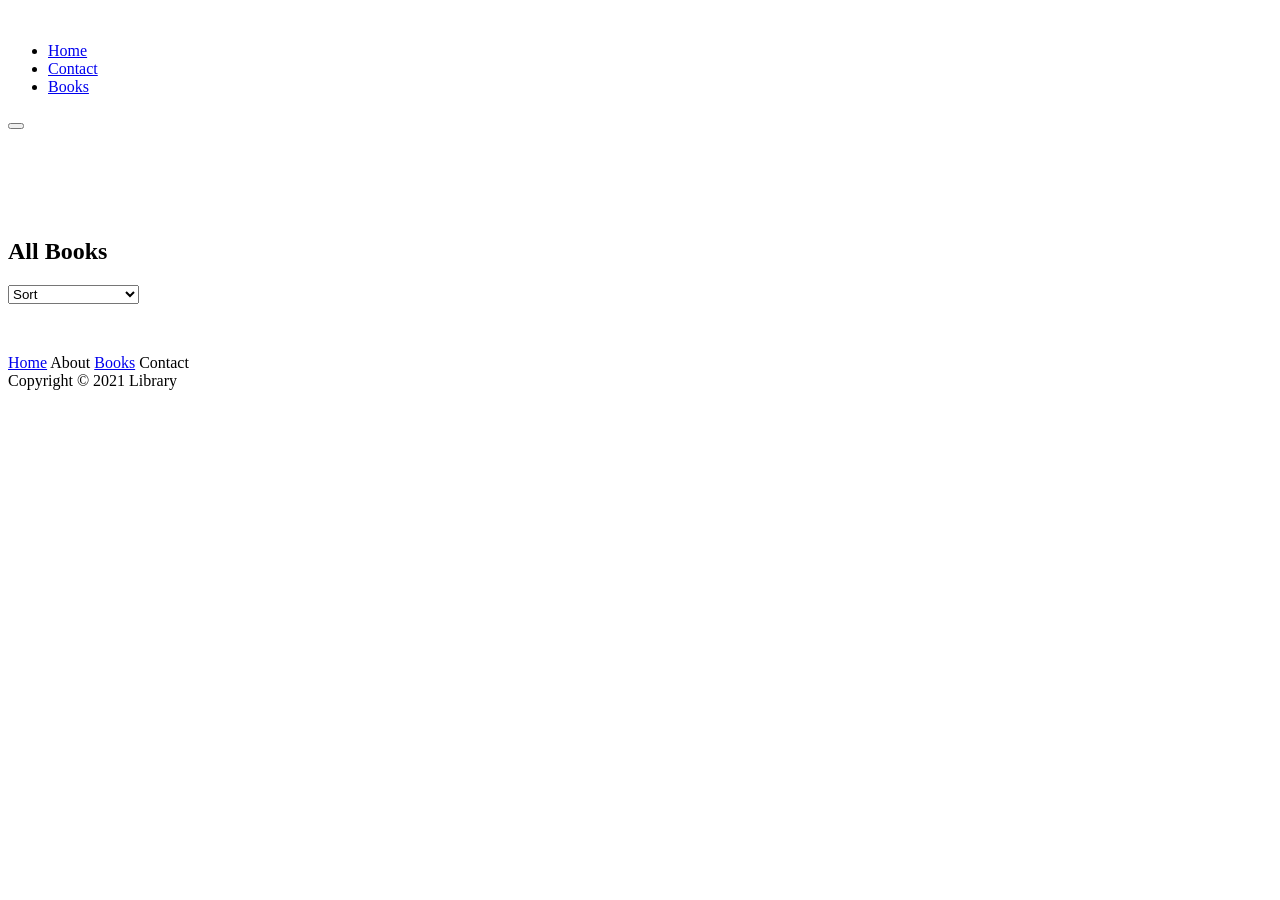
==== books.html @ 73bc78de "created base file" ====
<!DOCTYPE html>
<html lang="en">

<head>
  <meta charset="UTF-8">
  <meta http-equiv="X-UA-Compatible" content="IE=edge">
  <meta name="viewport" content="width=device-width, initial-scale=1.0">
  <title>Library</title>
  <link rel="stylesheet" href="styles.css">
  <script src="https://kit.fontawesome.com/c8e4d183c2.js" crossorigin="anonymous"></script>
  <script src="index.js"></script>
  <script src="books.js"></script>
</head>

<body id="books__body">
  <section>
    <nav>
      <div class="nav__container">
        <img class="logo" src="assets/Library.svg" alt="">
        <ul class="nav__links">
          <li><a href="#" class="nav__link">Home</a></li>
          <li><a href="#" class="nav__link">Contact</a></li>
          <li><a href="#" class="nav__link nav__link--primary">Books</a></li>
        </ul>
        <button class="btn__menu" onclick="openMenu()">
          <i class="fas fa-bars"></i>
        </button>
        <div class="menu__backdrop" style="visibility: hidden;">
          <button class="btn__menu btn__menu--close" onclick="closeMenu()">
            <i class="fas fa-times"></i>
          </button>
          <ul class="menu__links">
            <li class="menu__list">
              <a href="#" class="menu__link" onclick="closeMenu()">Home</a>
            </li>
            <li class="menu__list">
              <a href="#features" class="menu__link" onclick="closeMenu()">Books</a>
            </li>
            <li class="menu__list">
              <a class="menu__link no-cursor" onclick="closeMenu()">Contacts</a>
            </li>
          </ul>
        </div>
      </div>
    </nav>
  </section>

  <main id="books__main">
    <section>
      <div class="container">
        <div class="row">
          <div class="books__header">
            <h2 class="section__title books__header--title">
              All <span class="purple">Books</span>
            </h2>
            <select id="filter" onchange="filterBooks(event)">
              <option value="" disabled selected>Sort</option>
              <option value="LOW_TO_HIGH">Price, Low to High</option>
              <option value="HIGH_TO_LOW">Price, High to Low</option>
              <option value="RATING">Rating</option>
            </select>
          </div>
          <div class="books">
            <i class="fas fa-spinner books__loading--spinner"></i>
          </div>
        </div>
      </div>
    </section>
  </main>

  <footer>
    <div class="container">
      <div class="row row__column">
        <a href="#">
          <figure class="footer__logo">
            <img src="assets/Library.svg" class="footer__logo--img" alt="">
          </figure>
        </a>
        <div class="footer__list">
          <a href="#" class="footer__link">Home</a>
          <a class="footer__link no-cursor">About</a>
          <a href="#features" class="footer__link">Books</a>
          <a class="footer__link no-cursor">Contact</a>
        </div>
        <div class="footer__copyright">Copyright &copy; 2021 Library</div>
      </div>
    </div>
  </footer>
</body>

</html>
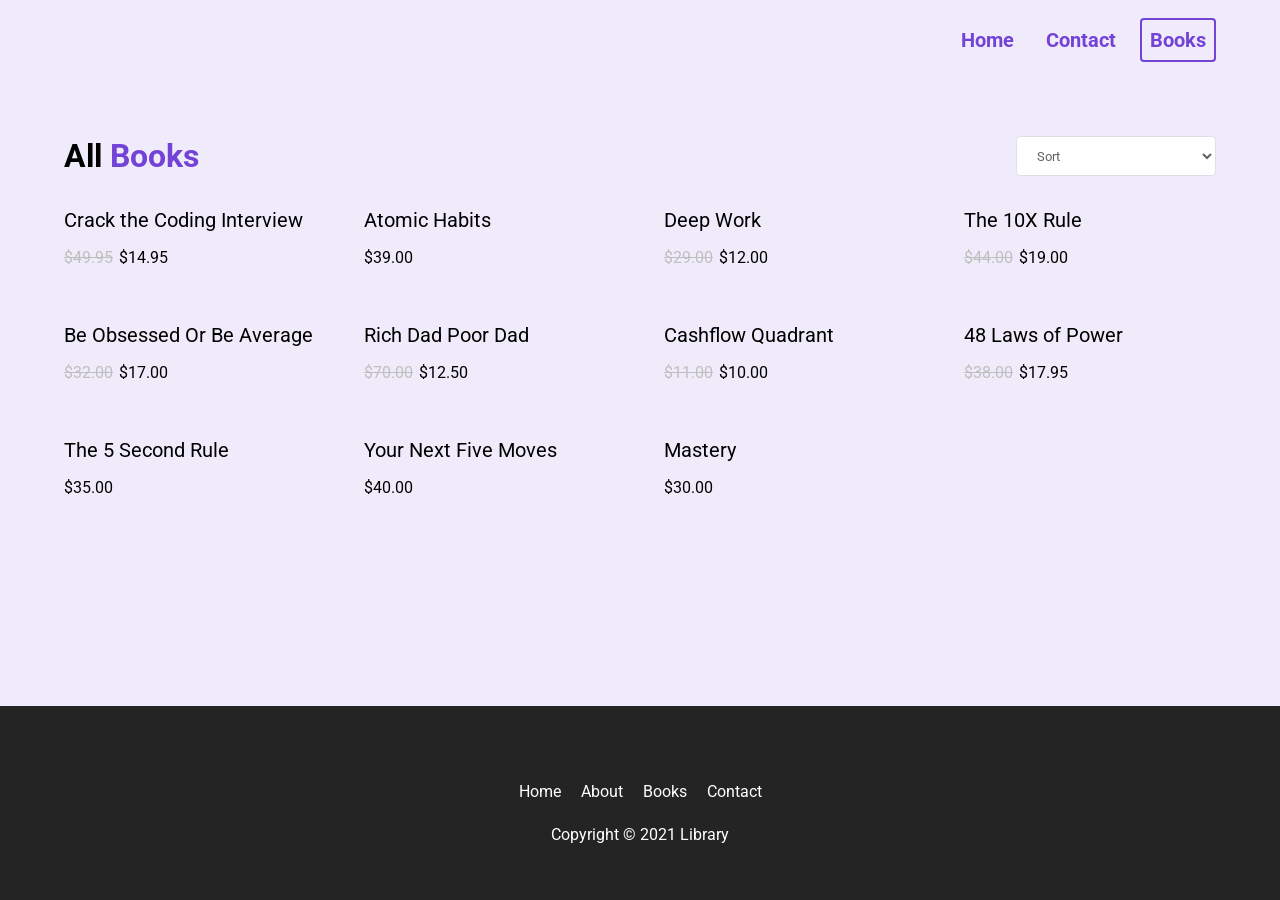
==== commit bea890c1: "edits made" ====
--- a/books.html
+++ b/books.html
@@ -1,6 +1,5 @@
 <!DOCTYPE html>
 <html lang="en">
-
 <head>
   <meta charset="UTF-8">
   <meta http-equiv="X-UA-Compatible" content="IE=edge">
@@ -11,7 +10,6 @@
   <script src="index.js"></script>
   <script src="books.js"></script>
 </head>
-
 <body id="books__body">
   <section>
     <nav>
@@ -44,7 +42,6 @@
       </div>
     </nav>
   </section>
-
   <main id="books__main">
     <section>
       <div class="container">
@@ -67,7 +64,6 @@
       </div>
     </section>
   </main>
-
   <footer>
     <div class="container">
       <div class="row row__column">
@@ -87,5 +83,4 @@
     </div>
   </footer>
 </body>
-
 </html>
--- a/styles.css
+++ b/styles.css
@@ -0,0 +1,490 @@
+@import url('https://fonts.googleapis.com/css2?family=Roboto:wght@400;500;700&display=swap');
+* {
+  padding: 0;
+  margin: 0;
+  box-sizing: border-box;
+  font-family: 'Roboto', sans-serif;
+}
+
+html {
+  scroll-behavior: smooth;
+}
+
+body {
+  max-width: 100vw;
+  overflow-x: hidden;
+}
+
+nav {
+  height: 80px;
+  display: flex;
+}
+
+img {
+  width: 100%;
+}
+
+p {
+  line-height: 1.5;
+}
+
+a {
+  text-decoration: none;
+}
+
+a:hover {
+  text-decoration: underline;
+}
+
+ul {
+  display: flex;
+}
+
+li {
+  list-style-type: none;
+}
+
+h1 {
+  font-size: 56px;
+  color: #7342d6;
+  margin-bottom: 24px;
+  text-align: center;
+}
+
+h2 {
+  font-size: 32px;
+  margin-bottom: 32px;
+  text-align: center;
+}
+
+button {
+  cursor: pointer;
+}
+
+button:active {
+  transform: translateY(1px);
+}
+
+.btn {
+  background-color: #7342d6;
+  color: white;
+  padding: 12px 24px;
+  font-size: 20px;
+  border-radius: 4px;
+  border: none;
+}
+
+.purple {
+  color: #7342d6;
+}
+
+.logo {
+  width: 160px;
+}
+
+.nav__container {
+  width: 100%;
+  max-width: 1200px;
+  padding: 0 24px;
+  display: flex;
+  justify-content: space-between;
+  align-items: center;
+  margin: 0 auto;
+}
+
+.nav__link {
+  margin-left: 16px;
+  text-decoration: none;
+  font-size: 20px;
+  color: #7342d6;
+  font-weight: bold;
+  padding: 8px;
+}
+
+.nav__link:hover {
+  text-decoration: underline;
+}
+
+.nav__link--primary {
+  border: 2px solid #7342d6;
+  border-radius: 4px;
+}
+
+.nav__link--primary:hover {
+  text-decoration: none;
+}
+
+.btn__menu {
+  background-color: transparent;
+  font-size: 40px;
+  border: none;
+  color: #7342d6;
+  display: none;
+}
+
+.menu__backdrop {
+  position: absolute;
+  background-color: #242424;
+  top: 0;
+  left: 0;
+  right: 0;
+  bottom: 0;
+  z-index: 99;
+  display: flex;
+  align-items: center;
+  justify-content: center;
+  visibility: hidden;
+  transition: all 300ms ease;
+  opacity: 0;
+  transform: translate(100%);
+}
+
+.menu--open {
+  max-height: 100vh;
+  overflow: hidden;
+}
+
+.menu--open .menu__backdrop {
+  visibility: visible !important;
+  opacity: 1;
+  transform: translate(0);
+}
+
+.menu__links {
+  display: flex;
+  flex-direction: column;
+  align-items: center;
+}
+
+.menu__list {
+  padding: 32px 0;
+}
+
+.menu__link {
+  color: white;
+  font-size: 40px;
+}
+
+.btn__menu--close {
+  position: absolute;
+  top: 10px;
+  right: 20px;
+  padding: 8px;
+  color: white;
+}
+
+#landing {
+  background-color: rgba(115, 66, 214, 0.1)
+}
+
+header {
+  height: calc(100vh - 80px);
+}
+
+.header__container {
+  width: 100%;
+  max-width: 720px;
+  margin: 0 auto;
+  height: 100%;
+  display: flex;
+  flex-direction: column;
+  justify-content: space-around;
+}
+
+.header__description {
+  display: flex;
+  flex-direction: column;
+  align-items: center;
+}
+
+.header__img--wrapper {
+  padding: 20px;
+
+  /* After tutorial to show it over the wave on larger screens */
+  z-index: 50;
+}
+
+.container {
+  padding: 56px 0;
+}
+
+.row {
+  width: 100%;
+  max-width: 1200px;
+  margin: 0 auto;
+}
+
+.row__column {
+  display: flex;
+  flex-direction: column;
+  align-items: center;
+}
+
+.no-cursor {
+  cursor: not-allowed;
+}
+
+#highlights {
+  position: relative;
+  max-width: 100vw;
+}
+
+#highlights:after,
+#highlights:before {
+  background: url('assets/wave.svg');
+  content: "";
+  position: absolute;
+  width: 101vw;
+  height: 12vw;
+  left: 0;
+  z-index: 1;
+  background-size: cover;
+  background-repeat: no-repeat;
+}
+
+#highlights:before {
+  transform: translateY(-100%);
+  top: 1px;
+}
+
+#highlights:after {
+  transform: translateY(100%) rotate(180deg);
+  bottom: 1px;
+}
+
+.highlight__wrapper {
+  display: flex;
+  flex-wrap: wrap;
+}
+
+.highlight {
+  padding: 0 24px;
+  width: calc(100% / 3);
+  display: flex;
+  align-items: center;
+  flex-direction: column;
+}
+
+.highlight__para {
+  text-align: center;
+  max-width: 280px;
+}
+
+.highlight__img {
+  border: 2px solid #7342d65d;
+  color: #7342d6;
+  width: 100px;
+  height: 100px;
+  display: flex;
+  align-items: center;
+  justify-content: center;
+  border-radius: 4px;
+  font-size: 32px;
+  margin-bottom: 24px;
+}
+
+.highlight__subtitle {
+  font-size: 20px;
+  margin-bottom: 16px;
+  text-align: center;
+}
+
+#features {
+  padding-top: 8vw;
+  background-color: rgba(115, 66, 214, 0.1);
+}
+
+.books {
+  display: flex;
+  flex-wrap: wrap;
+}
+
+.book {
+  width: 25%;
+  padding: 24px;
+  /* After tutorial to push all the books images down */
+  display: flex;
+  flex-direction: column;
+  justify-content: flex-end;
+}
+
+.book__img {
+  max-height: 380px;
+  transition: all 300ms ease;
+  cursor: not-allowed;
+  /* After tutorial to maintain img aspect ratio */
+  object-fit: contain;
+  object-position: left;
+}
+
+.book__img--wrapper {
+  margin-bottom: 8px;
+  border-radius: 4px;
+  overflow: hidden;
+  display: flex;
+}
+
+.book:hover .book__img {
+  transform: scale(1.03);
+}
+
+.book__title {
+  font-size: 20px;
+  margin-bottom: 8px;
+}
+
+.book__title:hover {
+  text-decoration: underline;
+  cursor: not-allowed;
+}
+
+.book__ratings {
+  margin-bottom: 8px;
+  color: #fabf2a;
+}
+
+.book__price--normal {
+  text-decoration: line-through;
+  padding-right: 6px;
+  color: #bfbfbf;
+}
+
+#explore {
+  background-color: rgba(115, 66, 214, 0.1);
+}
+
+footer {
+  background-color: #242424;
+}
+
+.footer__logo {
+  display: flex;
+}
+
+.footer__logo--img {
+  width: 160px;
+  filter: grayscale(1) invert(1);
+}
+
+.footer__link,
+.footer__copyright {
+  color: #fff;
+}
+
+.footer__list {
+  margin: 20px 0 24px 0;
+}
+
+.footer__link {
+  padding: 0 8px;
+}
+
+#books__body {
+  background-color: rgba(115, 66, 214, 0.1);
+  display: flex;
+  flex-direction: column;
+  min-height: 100vh;
+}
+
+#books__main {
+  flex: 1;
+}
+
+.books__header {
+  display: flex;
+  justify-content: space-between;
+  align-items: center;
+  padding: 0 24px;
+}
+
+.books__header--title {
+  margin-bottom: 0;
+}
+
+select {
+  background-color: #fff;
+  border-radius: 4px;
+  border: 1px solid #dcdfe6;
+  color: #606266;
+  height: 40px;
+  line-height: 40px;
+  outline: none;
+  padding: 0 16px;
+  width: 100%;
+  max-width: 200px;
+}
+
+.books__loading {
+  width: 100%;
+  display: flex;
+  align-items: center;
+  justify-content: center;
+  padding-top: 60px;
+  font-size: 60px;
+  color: #7342d6;
+}
+
+.books__loading--spinner {
+  display: none !important;
+}
+
+.books__loading .books__loading--spinner {
+  display: block !important;
+}
+
+.fa-spinner {
+  animation: rotate 600ms infinite linear;
+}
+
+@keyframes rotate {
+  0% {
+    transform: rotate(0);
+  }
+
+  100% {
+    transform: rotate(360deg);
+  }
+}
+
+/* TABLETS */
+@media (max-width: 768px) {
+  .header__description {
+    padding: 0 24px;
+  }
+
+  h1 {
+    font-size: 40px;
+  }
+
+  h2 {
+    font-size: 26px;
+  }
+
+  button {
+    font-size: 18px;
+  }
+
+  .book {
+    width: 50%;
+  }
+}
+
+
+/* SMALL, LARGE SMARTPHONES */
+@media (max-width: 550px) {
+  .btn__menu {
+    display: block;
+  }
+
+  .nav__links {
+    display: none;
+  }
+
+  .highlight {
+    width: 100%;
+  }
+
+  .highlight:not(:last-child) {
+    margin-bottom: 24px;
+  }
+}
